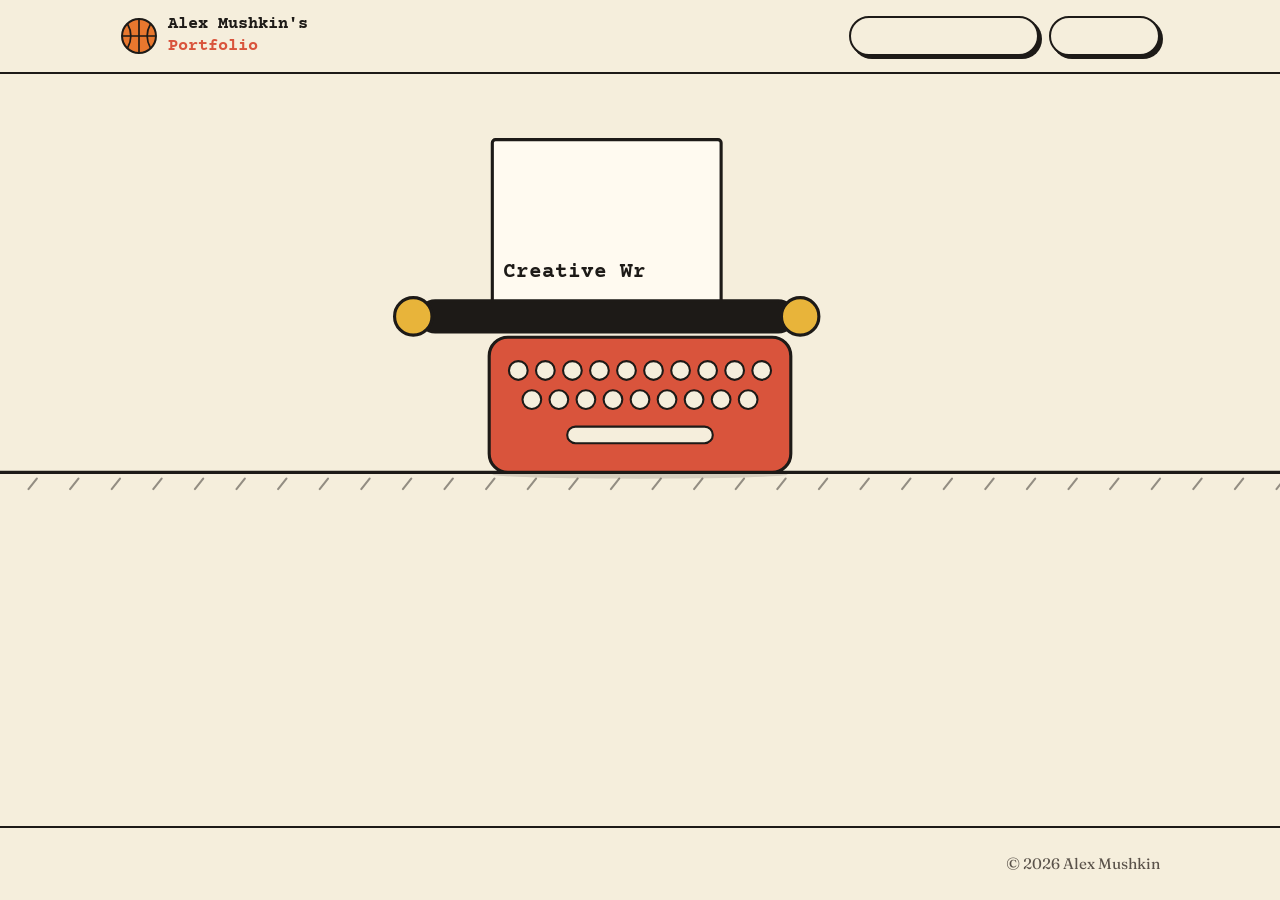
==== index.html @ a9aab00c "Alex Mushkin's Portfolio: first version of the site Home page with the typewriter intro, Creative Wr" ====
<!doctype html>
<html lang="en">
<head>
  <meta charset="utf-8">
  <meta name="viewport" content="width=device-width, initial-scale=1">
  <link rel="preconnect" href="https://fonts.googleapis.com">
  <link rel="preconnect" href="https://fonts.gstatic.com" crossorigin>
  <link href="https://fonts.googleapis.com/css2?family=Courier+Prime:wght@700&family=Fraunces:opsz,wght@9..144,400;9..144,600;9..144,700;9..144,800;9..144,900&family=Newsreader:ital,opsz,wght@0,6..72,400;0,6..72,500;1,6..72,400&display=swap" rel="stylesheet">
  <link rel="stylesheet" href="css/styles.css?v=25">
  <title>Alex Mushkin's Portfolio</title>
</head>
<body>
  <div id="site-header"></div>

  <main>
    <section class="hero">
      <!-- The title shows in the header; this copy is for screen readers and search engines. -->
      <h1 class="visually-hidden">Alex Mushkin's Portfolio</h1>

      <div class="stage-area">
        <!-- Drawn and animated by js/hero-animation.js -->
        <svg id="stage" class="stage" viewBox="0 0 1000 420" role="img" tabindex="0"
             aria-label="A typewriter types Creative Writing and Sports; scissors cut them out and they float up into the menu. A stick figure dribbles the typewriter until it turns into a basketball, then hops down into the footer, still dribbling. Click to pause.">
          <g id="scene">
            <line id="ground" class="ink" x1="-3000" y1="360" x2="4000" y2="360"/>
            <g id="ground-ticks"></g>

            <ellipse id="ball-shadow" class="shadow" cx="500" cy="362" rx="20" ry="4"/>

            <!-- typewriter -->
            <g id="tw-paper">
              <rect class="ink paper" x="390" y="40" width="220" height="168" rx="3"/>
              <text id="tw-line1" class="typed" x="400" y="172"></text>
              <text id="tw-line2" class="typed" x="400" y="198"></text>
            </g>
            <g id="tw-roller">
              <rect class="ink roller" x="320" y="195" width="360" height="30" rx="15"/>
              <circle class="ink knob" cx="314" cy="210" r="18"/>
              <circle class="ink knob" cx="686" cy="210" r="18"/>
            </g>
            <rect id="tw-body" class="ink" x="355" y="230" width="290" height="130" rx="18"/>
            <g id="tw-keys"></g>

            <!-- stick figure -->
            <g id="figure" class="figure">
              <polyline id="arm-back"/>
              <polyline id="leg-back"/>
              <line id="torso"/>
              <polyline id="leg-front"/>
              <circle id="head" r="13"/>
              <circle id="eye-l" class="eye" r="1.8"/>
              <circle id="eye-r" class="eye" r="1.8"/>
              <polyline id="arm-front"/>
            </g>

            <!-- ball (appears once the typewriter finishes morphing) -->
            <g id="ball">
              <circle class="ink ball-fill" r="25"/>
              <path class="seam" d="M0,-25V25M-25,0H25M-17,-18Q-7,0 -17,18M17,-18Q7,0 17,18"/>
            </g>
          </g>
        </svg>

        <!-- Bio, shown once the animation ends -->
        <div id="after-shot" class="after-shot">
          <div class="wrap">
            <p class="bio">I am currently pursuing a master's in Sports Industry Management at Georgetown University. I like operating at the cross-section of art, athletics, and technology and want to build something meaningful in these spaces.</p>
          </div>
        </div>
      </div>
    </section>
  </main>

  <div id="site-footer"></div>
  <script src="js/site.js?v=25"></script>
  <script src="js/quirks.js?v=25"></script>
  <script src="js/hero-animation.js?v=25"></script>
</body>
</html>
---- css/styles.css ----
/* ==========================================================
   Alex Mushkin's Portfolio
   Look: flat Guy Billout color fields + Harvey-comics ink.
   Cream paper, heavy black outlines, hard offset shadows.
   ========================================================== */

:root {
  --paper: #f5eedc;
  --paper-deep: #ebe1c8;
  --ink: #1d1a17;
  --ink-soft: #5a524a;
  --sky: #a9cbd9;
  --mustard: #e8b43a;
  --tomato: #d9543c;
  --grass: #7fa56b;

  --line: 2.5px solid var(--ink);
  --shadow: 5px 5px 0 var(--ink);
  --shadow-sm: 3px 3px 0 var(--ink);
  --radius: 14px;

  --font-display: "Fraunces", Georgia, serif;
  --font-body: "Newsreader", Georgia, serif;
  --font-type: "Courier Prime", "Courier New", monospace;

  --measure: 64ch;
}

* { box-sizing: border-box; }

html { -webkit-text-size-adjust: 100%; }

body {
  margin: 0;
  background: var(--paper);
  color: var(--ink);
  font-family: var(--font-body);
  font-size: 1.2rem;
  line-height: 1.6;
  min-height: 100vh;
  display: flex;
  flex-direction: column;
}

main { flex: 1; }

a { color: inherit; }

img, svg { max-width: 100%; display: block; }

.wrap {
  width: 100%;
  max-width: 1080px;
  margin: 0 auto;
  padding: 0 20px;
}

/* ---------- Header / nav ---------- */

.site-header {
  border-bottom: var(--line);
  background: var(--paper);
  position: sticky;
  top: 0;
  z-index: 10;
}

.site-header .wrap {
  display: flex;
  align-items: center;
  justify-content: space-between;
  gap: 16px;
  min-height: 72px;
  flex-wrap: wrap;
}

.logo {
  font-family: var(--font-display);
  font-weight: 900;
  font-size: 1.35rem;
  letter-spacing: -0.01em;
  text-decoration: none;
  display: inline-flex;
  align-items: center;
  gap: 10px;
}

.logo-mark {
  width: 38px;
  height: 38px;
  flex-shrink: 0;
  transition: transform 0.6s cubic-bezier(0.3, 1.6, 0.5, 1);
}

/* quirk: it's a basketball, and it spins when you hover the name */
.logo:hover .logo-mark { transform: rotate(200deg); }

/* Title is set in the typewriter's font, stacked on two lines */
.logo-text {
  display: flex;
  flex-direction: column;
  font-family: var(--font-type);
  font-weight: 700;
  font-size: 1.05rem;
  letter-spacing: 0;
}

.logo-line { display: block; line-height: 1.3; }
.logo-line.accent { color: var(--tomato); }

/* Home page: menu buttons start as empty outlines until their typed strips land */
.nav-link.is-waiting,
.nav-toggle.is-waiting { color: transparent; }
.nav-toggle.is-waiting .caret { border-top-color: transparent; }
.nav-toggle .caret { transition: border-top-color 0.25s ease; }
.nav-link.is-landed,
.nav-toggle.is-landed { animation: land 0.4s cubic-bezier(0.3, 1.6, 0.5, 1); }

@keyframes land {
  0% { transform: scale(1.15); }
  100% { transform: none; }
}

/* a cut strip of paper on its way up to become a menu button */
.paper-strip {
  position: fixed;
  z-index: 50;
  pointer-events: none;
  box-sizing: border-box;
  overflow: hidden;
  background: var(--paper);
  border: 2px solid var(--ink);
}

.paper-strip span {
  position: absolute;
  top: 50%;
  transform: translateY(-50%);
  white-space: nowrap;
  line-height: 1;
  font-family: var(--font-type);
  font-weight: 700;
  color: var(--ink);
}


.nav { display: flex; gap: 10px; align-items: center; }

.nav-link,
.nav-toggle {
  font-family: var(--font-display);
  font-weight: 700;
  font-size: 1rem;
  color: var(--ink);
  background: var(--paper);
  border: var(--line);
  border-radius: 999px;
  padding: 8px 18px;
  text-decoration: none;
  cursor: pointer;
  box-shadow: var(--shadow-sm);
  transition: transform 0.12s ease, box-shadow 0.12s ease, background 0.12s ease, color 0.25s ease;
  display: inline-flex;
  align-items: center;
  gap: 8px;
}

.nav-link:hover,
.nav-toggle:hover,
.nav-link[aria-current="page"],
.nav-link.is-current,
.dropdown.is-current .nav-toggle {
  background: var(--mustard);
}

.nav-link:active,
.nav-toggle:active {
  transform: translate(3px, 3px);
  box-shadow: 0 0 0 var(--ink);
}

.nav-toggle .caret {
  width: 0;
  height: 0;
  border-left: 5px solid transparent;
  border-right: 5px solid transparent;
  border-top: 6px solid var(--ink);
  transition: transform 0.15s ease;
}

.dropdown { position: relative; }

.dropdown.is-open .nav-toggle .caret { transform: rotate(180deg); }

.dropdown-menu {
  position: absolute;
  top: calc(100% + 12px);
  right: 0;
  min-width: 280px;
  margin: 0;
  padding: 8px;
  list-style: none;
  background: var(--paper);
  border: var(--line);
  border-radius: var(--radius);
  box-shadow: var(--shadow);
  display: none;
}

.dropdown.is-open .dropdown-menu { display: block; }

.dropdown-menu a {
  display: block;
  padding: 10px 12px;
  border-radius: 8px;
  text-decoration: none;
  font-family: var(--font-display);
  font-weight: 600;
  font-size: 1rem;
  line-height: 1.3;
}

.dropdown-menu a:hover,
.dropdown-menu a[aria-current="page"] { background: var(--sky); }

/* a project with entries: link + its own little dropdown toggle */
.menu-row { display: flex; align-items: center; gap: 2px; }
.menu-row > a { flex: 1; }

.sub-toggle {
  flex-shrink: 0;
  display: grid;
  place-items: center;
  width: 32px;
  height: 32px;
  margin-right: 4px;
  padding: 0;
  border: 2px solid var(--ink);
  border-radius: 50%;
  background: var(--paper);
  box-shadow: 2px 2px 0 var(--ink);
  cursor: pointer;
  transition: background 0.12s ease;
}

.sub-toggle:hover,
.has-sub.is-open .sub-toggle { background: var(--mustard); }

.sub-toggle .caret {
  width: 0;
  height: 0;
  margin-top: 2px;
  border-left: 7px solid transparent;
  border-right: 7px solid transparent;
  border-top: 8px solid var(--ink);
  transition: transform 0.15s ease;
}

.has-sub.is-open .sub-toggle .caret { transform: rotate(180deg); margin-top: -2px; }

.submenu {
  display: none;
  list-style: none;
  margin: 0 0 6px 14px;
  padding: 0 0 0 8px;
  border-left: 2px dashed var(--ink-soft);
}

.has-sub.is-open > .submenu { display: block; }

.dropdown-menu .submenu a { font-weight: 500; font-size: 0.95rem; padding: 8px 10px; }

.submenu-empty {
  padding: 8px 10px;
  font-size: 0.9rem;
  font-style: italic;
  color: var(--ink-soft);
}

.dropdown-menu .menu-all {
  border-top: 2px dashed var(--ink-soft);
  margin-top: 6px;
  padding-top: 12px;
  font-weight: 400;
  font-style: italic;
}

/* ---------- Home hero ---------- */

.hero { padding: 24px 0 48px; }

.visually-hidden {
  position: absolute;
  width: 1px;
  height: 1px;
  margin: -1px;
  overflow: hidden;
  clip: rect(0 0 0 0);
  white-space: nowrap;
}

/* ---------- Hero animation stage ---------- */

/* the scene and the bio share one spot; the bio fades in when the scene leaves */
.stage-area { position: relative; display: grid; }
.stage-area > .stage,
.stage-area > .after-shot { grid-area: 1 / 1; }

.stage {
  display: block;
  width: 100%;
  height: auto; /* set by hero-animation.js to keep the drawing's scale */
  overflow: hidden;
  cursor: pointer;
  transition: opacity 0.6s ease;
}

.stage.is-done { display: none; }

/* bio that replaces the scene once the animation ends */
.after-shot {
  display: flex;
  align-items: center;
  padding: 24px 0;
  opacity: 0;
  visibility: hidden;
  transition: opacity 0.8s ease 0.3s, visibility 0s linear 0.3s;
}

.after-shot.is-shown { opacity: 1; visibility: visible; }

.bio {
  max-width: 30ch;
  margin: 0 auto;
  font-family: var(--font-display);
  font-weight: 600;
  font-size: clamp(1.4rem, 3.2vw, 2.2rem);
  line-height: 1.3;
  letter-spacing: -0.01em;
  text-align: center;
}
.stage:focus { outline: none; }
.stage:focus-visible { outline: 2.5px dashed var(--ink); outline-offset: 6px; border-radius: var(--radius); }

.stage .ink {
  stroke: var(--ink);
  stroke-width: 3;
  stroke-linecap: round;
  stroke-linejoin: round;
  fill: none;
}

.stage .paper { fill: #fffaf0; }
.stage .roller { fill: var(--ink); }
.stage .knob { fill: var(--mustard); }
.stage .key { fill: var(--paper); stroke: var(--ink); stroke-width: 2; }
.stage .key.is-down { fill: var(--mustard); }
.stage .shadow { fill: var(--ink); opacity: 0.15; }
.stage .ball-fill { fill: #e8772e; }
.stage .seam { stroke: var(--ink); stroke-width: 2.5; fill: none; }

.stage .typed {
  font-family: var(--font-type);
  font-size: 20px;
  font-weight: 700;
  fill: var(--ink);
}

.stage .cut { stroke: var(--ink); stroke-width: 1.5; }
.stage .scissors .blade { fill: #e4ddcd; stroke: var(--ink); stroke-width: 2; stroke-linejoin: round; }
.stage .scissors .shank { stroke: var(--ink); stroke-width: 3; stroke-linecap: round; }
.stage .scissors .handle { fill: var(--tomato); stroke: var(--ink); stroke-width: 2.5; }
.stage .scissors .pivot { fill: var(--ink); }

.stage .tick { stroke: var(--ink); stroke-width: 2; stroke-linecap: round; opacity: 0.45; }

.stage .figure * {
  stroke: var(--ink);
  stroke-width: 4;
  stroke-linecap: round;
  stroke-linejoin: round;
  fill: none;
}

.stage .figure circle { fill: var(--paper); }
.stage .figure .eye { fill: var(--ink); stroke: none; }
.stage .figure .shoe-upper { fill: #fff; stroke-width: 2.5; }
.stage .figure .shoe-stripe { stroke: var(--tomato); stroke-width: 2.5; }
.stage .figure .shoe-sole { fill: var(--tomato); stroke-width: 2.5; }

/* after the typewriter becomes the ball he hops down into the footer's
   bottom-left and keeps dribbling (size is set by hero-animation.js) */
.stage.is-mini {
  position: absolute;
  left: 16px;
  bottom: 4px;
  z-index: 1;
  transform-origin: 0 0;
}

.stage.is-mini #ground,
.stage.is-mini #ground-ticks { display: none; }

/* the ground he leaves behind, fading out */
.stage.ground-left {
  position: absolute;
  top: 0;
  left: 0;
  pointer-events: none;
}

/* ---------- Section cards ---------- */

.cards {
  display: grid;
  grid-template-columns: repeat(auto-fit, minmax(260px, 1fr));
  gap: 28px;
  padding: 24px 0 72px;
}

.card {
  display: block;
  text-decoration: none;
  background: var(--paper);
  border: var(--line);
  border-radius: var(--radius);
  box-shadow: var(--shadow);
  padding: 28px;
  transition: transform 0.15s ease, box-shadow 0.15s ease;
}

.card:hover {
  transform: translate(-3px, -3px);
  box-shadow: 8px 8px 0 var(--ink);
}

.card .swatch {
  width: 56px;
  height: 56px;
  border: var(--line);
  border-radius: 50%;
  margin-bottom: 20px;
}

.card h2,
.card h3 {
  font-family: var(--font-display);
  font-weight: 800;
  font-size: 1.7rem;
  line-height: 1.1;
  margin: 0 0 8px;
}

.card p { margin: 0; color: var(--ink-soft); }

.swatch-tomato { background: var(--tomato); }
.swatch-sky { background: var(--sky); }
.swatch-mustard { background: var(--mustard); }
.swatch-grass { background: var(--grass); }

/* ---------- Interior pages ---------- */

.page-head {
  padding: 56px 0 28px;
  border-bottom: var(--line);
  background: var(--paper-deep);
}

.eyebrow {
  font-family: var(--font-display);
  font-weight: 700;
  font-size: 0.85rem;
  letter-spacing: 0.14em;
  text-transform: uppercase;
  color: var(--tomato);
  margin: 0 0 10px;
}

.eyebrow a { text-decoration: none; }
.eyebrow a:hover { text-decoration: underline; }

.page-head h1 {
  font-family: var(--font-display);
  font-weight: 900;
  font-size: clamp(2.2rem, 5.5vw, 4rem);
  line-height: 1;
  letter-spacing: -0.02em;
  margin: 0 0 14px;
  max-width: 18ch;
}

.page-head p {
  margin: 0;
  color: var(--ink-soft);
  max-width: 50ch;
}

.page-head .dateline {
  margin-top: -4px;
  font-family: var(--font-type);
  font-size: 0.95rem;
  color: var(--ink-soft);
}

.card .card-date {
  margin-top: 6px;
  font-family: var(--font-type);
  font-size: 0.85rem;
}

/* ---------- Back button: a cartoon glove pointing the way ---------- */

.back-button {
  display: inline-flex;
  align-items: center;
  gap: 8px;
  margin-bottom: 20px;
  padding: 6px 18px 6px 10px;
  background: var(--tomato);
  color: #fff;
  font-family: var(--font-display);
  font-weight: 800;
  font-size: 0.95rem;
  letter-spacing: 0.1em;
  text-transform: uppercase;
  text-decoration: none;
  border: var(--line);
  border-radius: 999px;
  box-shadow: var(--shadow-sm);
  transform: rotate(-3deg);
  transition: transform 0.15s ease, box-shadow 0.15s ease;
}

.back-button .glove { width: 40px; height: 28px; overflow: visible; }

.back-button .glove rect,
.back-button .glove path {
  fill: #fff;
  stroke: var(--ink);
  stroke-width: 2;
  stroke-linejoin: round;
  stroke-linecap: round;
}

.back-button:hover,
.back-button:focus-visible {
  transform: rotate(0deg) translate(-2px, -2px);
  box-shadow: 5px 5px 0 var(--ink);
}

.back-button:hover .glove,
.back-button:focus-visible .glove { animation: poke 0.45s ease-in-out infinite alternate; }

.back-button:active {
  transform: translate(3px, 3px);
  box-shadow: 0 0 0 var(--ink);
}

@keyframes poke {
  from { transform: translateX(0); }
  to { transform: translateX(-6px); }
}

@media (prefers-reduced-motion: reduce) {
  .back-button:hover .glove,
  .back-button:focus-visible .glove { animation: none; }
}

.page-body { padding: 48px 0 80px; }

.empty {
  border: 2.5px dashed var(--ink-soft);
  border-radius: var(--radius);
  padding: 40px 28px;
  text-align: center;
  color: var(--ink-soft);
  font-style: italic;
}

/* ---------- Reading layout ---------- */

.prose {
  max-width: var(--measure);
  margin: 0 auto;
}

.prose h2 {
  font-family: var(--font-display);
  font-weight: 800;
  font-size: 1.8rem;
  line-height: 1.15;
  margin: 2.2em 0 0.5em;
}

.prose h2:first-child { margin-top: 0; }

.prose p { margin: 0 0 1.2em; }

.prose .placeholder { color: var(--ink-soft); font-style: italic; }

/* ---------- Footer ---------- */

.site-footer {
  position: relative;
  text-align: right; /* bottom left is where the little dribbler lands on the home page */
  border-top: var(--line);
  padding: 24px 0;
  font-family: var(--font-display);
  font-size: 0.95rem;
  color: var(--ink-soft);
}

/* ---------- Quirks ---------- */

.quirk-ball {
  position: fixed;
  top: 0;
  left: 0;
  width: 56px;
  height: 56px;
  z-index: 100;
  pointer-events: none;
}

/* ---------- Small screens ---------- */

@media (max-width: 760px) {
  body { font-size: 1.1rem; }

  .site-header .wrap { padding-top: 12px; padding-bottom: 12px; }

  .dropdown-menu { min-width: 240px; }
}

@media (max-width: 420px) {
  .nav-link, .nav-toggle { padding: 7px 14px; font-size: 0.95rem; }
  .logo-text { font-size: 0.95rem; }
}

@media (prefers-reduced-motion: reduce) {
  * { transition: none !important; }
}
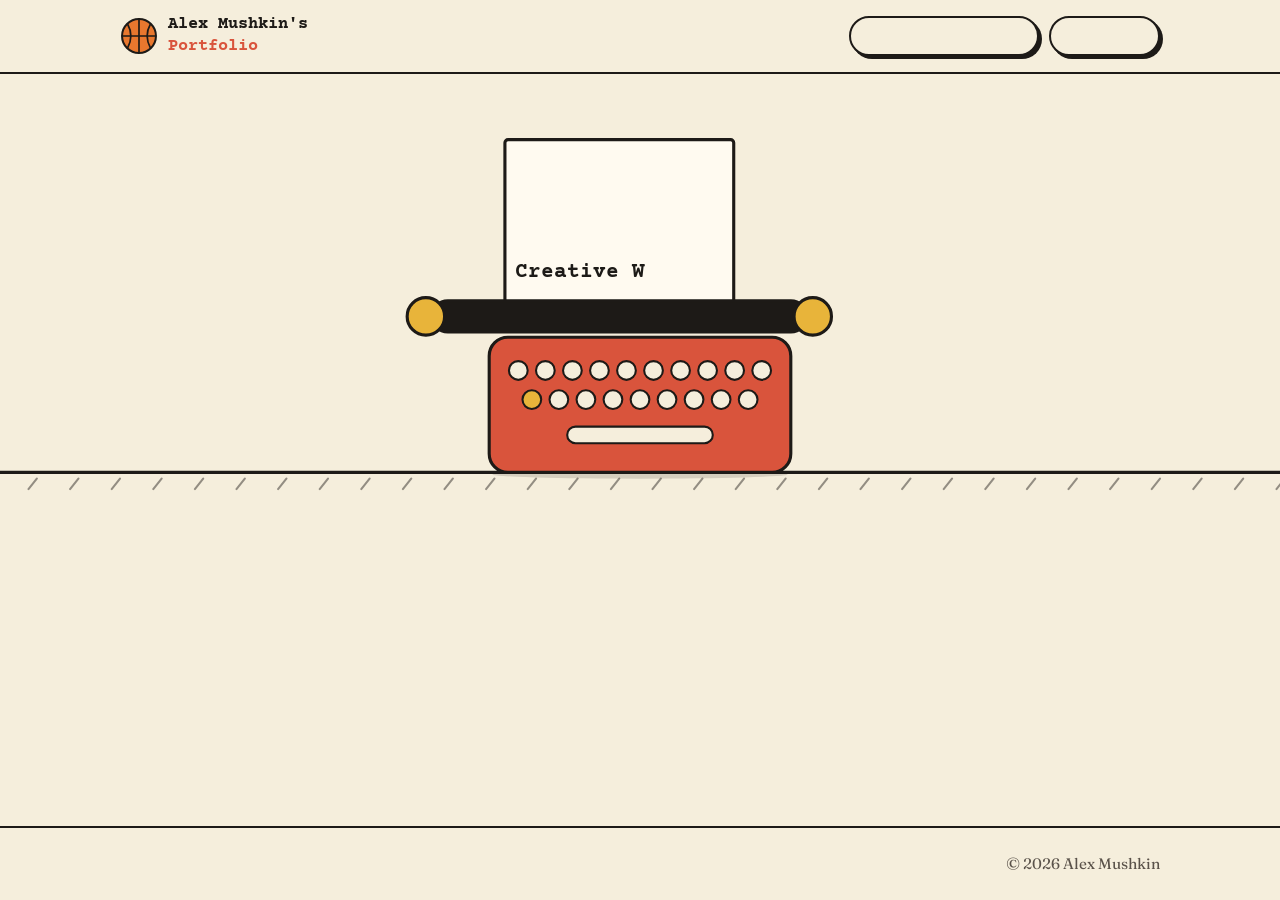
==== commit 75feda82: "Add Watch My Team page with the live app embedded The app plays inside a cartoon TV, with an Open fu" ====
--- a/index.html
+++ b/index.html
@@ -6,7 +6,7 @@
   <link rel="preconnect" href="https://fonts.googleapis.com">
   <link rel="preconnect" href="https://fonts.gstatic.com" crossorigin>
   <link href="https://fonts.googleapis.com/css2?family=Courier+Prime:wght@700&family=Fraunces:opsz,wght@9..144,400;9..144,600;9..144,700;9..144,800;9..144,900&family=Newsreader:ital,opsz,wght@0,6..72,400;0,6..72,500;1,6..72,400&display=swap" rel="stylesheet">
-  <link rel="stylesheet" href="css/styles.css?v=25">
+  <link rel="stylesheet" href="css/styles.css?v=26">
   <title>Alex Mushkin's Portfolio</title>
 </head>
 <body>
@@ -72,8 +72,8 @@
   </main>
 
   <div id="site-footer"></div>
-  <script src="js/site.js?v=25"></script>
-  <script src="js/quirks.js?v=25"></script>
-  <script src="js/hero-animation.js?v=25"></script>
+  <script src="js/site.js?v=26"></script>
+  <script src="js/quirks.js?v=26"></script>
+  <script src="js/hero-animation.js?v=26"></script>
 </body>
 </html>
--- a/css/styles.css
+++ b/css/styles.css
@@ -598,6 +598,113 @@
 
 .prose .placeholder { color: var(--ink-soft); font-style: italic; }
 
+/* ---------- Embedded app (Watch My Team) ---------- */
+
+.page-head .app-button {
+  display: inline-flex;
+  align-items: center;
+  gap: 8px;
+  margin-top: 22px;
+  padding: 10px 22px;
+  background: var(--mustard);
+  font-family: var(--font-display);
+  font-weight: 800;
+  font-size: 1.05rem;
+  text-decoration: none;
+  border: var(--line);
+  border-radius: 999px;
+  box-shadow: var(--shadow-sm);
+  transition: transform 0.12s ease, box-shadow 0.12s ease;
+}
+
+.page-head .app-button:hover { transform: translate(-2px, -2px); box-shadow: var(--shadow); }
+.page-head .app-button:active { transform: translate(3px, 3px); box-shadow: 0 0 0 var(--ink); }
+
+/* the app plays on a cartoon TV */
+.tv {
+  position: relative;
+  margin-top: 44px;
+  padding: 18px;
+  background: var(--tomato);
+  border: var(--line);
+  border-radius: 26px;
+  box-shadow: var(--shadow);
+}
+
+.tv-antenna {
+  position: absolute;
+  bottom: 100%;
+  left: 50%;
+  width: 0;
+  height: 46px;
+  transform-origin: 50% 100%;
+}
+
+.tv-antenna span {
+  position: absolute;
+  bottom: 0;
+  width: 3px;
+  height: 52px;
+  background: var(--ink);
+  border-radius: 2px;
+  transform-origin: 50% 100%;
+}
+
+.tv-antenna span::after {
+  content: "";
+  position: absolute;
+  top: -6px;
+  left: -4px;
+  width: 11px;
+  height: 11px;
+  border-radius: 50%;
+  background: var(--mustard);
+  border: 2px solid var(--ink);
+  box-sizing: border-box;
+}
+
+.tv-antenna span:first-child { transform: rotate(-32deg); }
+.tv-antenna span:last-child { transform: rotate(32deg); }
+
+.tv:hover .tv-antenna { animation: wiggle 0.5s ease-in-out 2; }
+
+@keyframes wiggle {
+  25% { transform: rotate(-7deg); }
+  75% { transform: rotate(7deg); }
+}
+
+.tv-screen {
+  overflow: hidden;
+  background: #fff;
+  border: var(--line);
+  border-radius: 12px;
+}
+
+.tv-screen iframe {
+  display: block;
+  width: 100%;
+  height: min(80vh, 900px);
+  min-height: 520px;
+  border: 0;
+}
+
+.tv-note {
+  margin: 18px 0 0;
+  text-align: center;
+  font-size: 1rem;
+  font-style: italic;
+  color: var(--ink-soft);
+}
+
+@media (max-width: 760px) {
+  .tv { padding: 10px; border-radius: 18px; }
+  .tv-screen iframe { height: 75vh; min-height: 440px; }
+}
+
+@media (prefers-reduced-motion: reduce) {
+  .tv:hover .tv-antenna { animation: none; }
+}
+
 /* ---------- Footer ---------- */
 
 .site-footer {
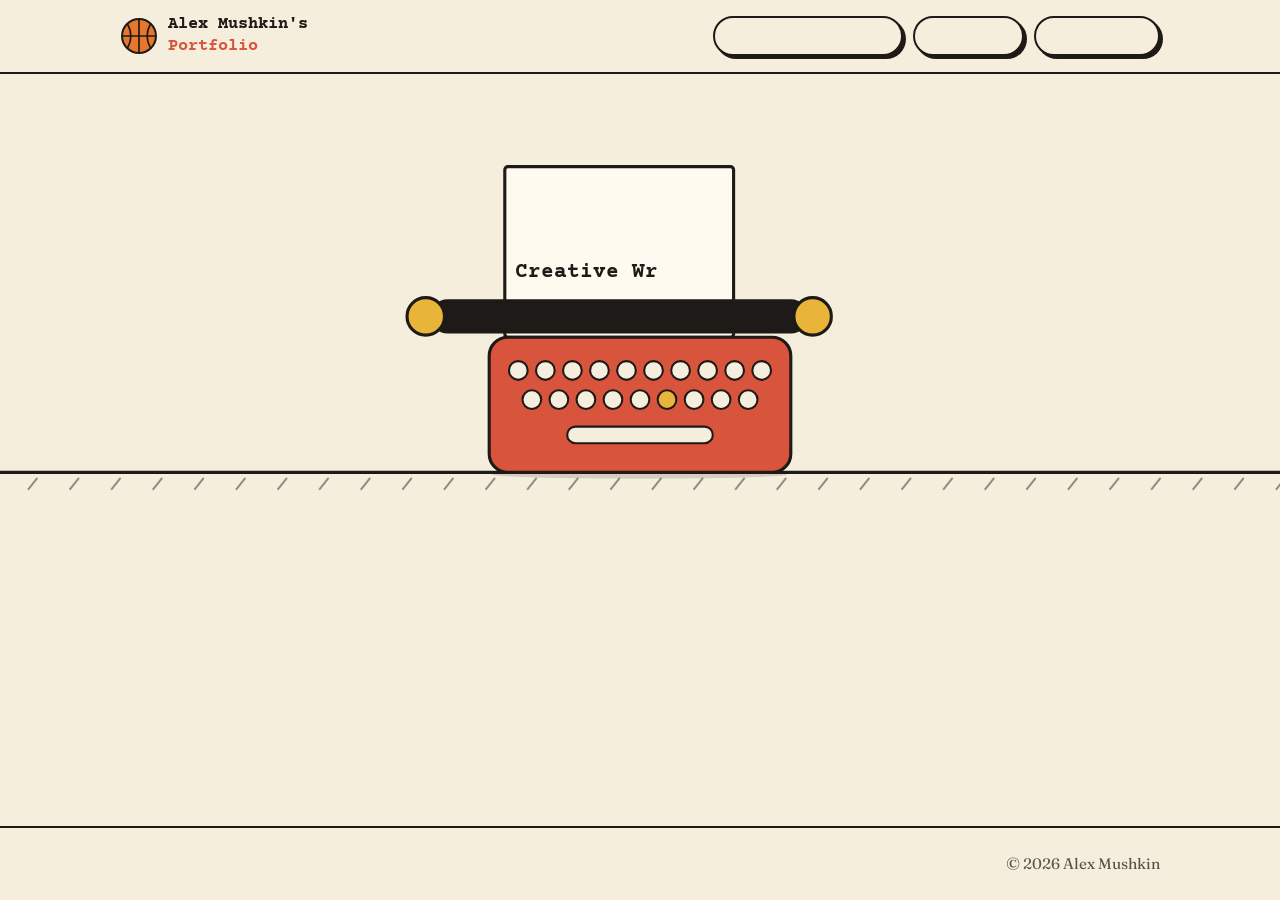
==== commit 7b3b1921: "Add a Projects section, typed into the home page animation Watch My Team moves from Sports to Projec" ====
--- a/index.html
+++ b/index.html
@@ -6,7 +6,7 @@
   <link rel="preconnect" href="https://fonts.googleapis.com">
   <link rel="preconnect" href="https://fonts.gstatic.com" crossorigin>
   <link href="https://fonts.googleapis.com/css2?family=Courier+Prime:wght@700&family=Fraunces:opsz,wght@9..144,400;9..144,600;9..144,700;9..144,800;9..144,900&family=Newsreader:ital,opsz,wght@0,6..72,400;0,6..72,500;1,6..72,400&display=swap" rel="stylesheet">
-  <link rel="stylesheet" href="css/styles.css?v=26">
+  <link rel="stylesheet" href="css/styles.css?v=27">
   <title>Alex Mushkin's Portfolio</title>
 </head>
 <body>
@@ -20,7 +20,7 @@
       <div class="stage-area">
         <!-- Drawn and animated by js/hero-animation.js -->
         <svg id="stage" class="stage" viewBox="0 0 1000 420" role="img" tabindex="0"
-             aria-label="A typewriter types Creative Writing and Sports; scissors cut them out and they float up into the menu. A stick figure dribbles the typewriter until it turns into a basketball, then hops down into the footer, still dribbling. Click to pause.">
+             aria-label="A typewriter types Creative Writing, Sports and Projects; scissors cut them out and they float up into the menu. A stick figure dribbles the typewriter until it turns into a basketball, then hops down into the footer, still dribbling. Click to pause.">
           <g id="scene">
             <line id="ground" class="ink" x1="-3000" y1="360" x2="4000" y2="360"/>
             <g id="ground-ticks"></g>
@@ -29,9 +29,10 @@
 
             <!-- typewriter -->
             <g id="tw-paper">
-              <rect class="ink paper" x="390" y="40" width="220" height="168" rx="3"/>
+              <rect class="ink paper" x="390" y="66" width="220" height="164" rx="3"/>
               <text id="tw-line1" class="typed" x="400" y="172"></text>
               <text id="tw-line2" class="typed" x="400" y="198"></text>
+              <text id="tw-line3" class="typed" x="400" y="224"></text>
             </g>
             <g id="tw-roller">
               <rect class="ink roller" x="320" y="195" width="360" height="30" rx="15"/>
@@ -72,8 +73,8 @@
   </main>
 
   <div id="site-footer"></div>
-  <script src="js/site.js?v=26"></script>
-  <script src="js/quirks.js?v=26"></script>
-  <script src="js/hero-animation.js?v=26"></script>
+  <script src="js/site.js?v=27"></script>
+  <script src="js/quirks.js?v=27"></script>
+  <script src="js/hero-animation.js?v=27"></script>
 </body>
 </html>
--- a/css/styles.css
+++ b/css/styles.css
@@ -144,7 +144,7 @@
 }
 
 
-.nav { display: flex; gap: 10px; align-items: center; }
+.nav { display: flex; flex-wrap: wrap; gap: 10px; align-items: center; }
 
 .nav-link,
 .nav-toggle {
@@ -736,7 +736,10 @@
 
   .site-header .wrap { padding-top: 12px; padding-bottom: 12px; }
 
-  .dropdown-menu { min-width: 240px; }
+  /* menus open full width under the header, so a wrapped button's menu stays on screen */
+  .site-header .wrap { position: relative; }
+  .dropdown { position: static; }
+  .dropdown-menu { left: 20px; right: 20px; top: calc(100% - 4px); min-width: 0; }
 }
 
 @media (max-width: 420px) {
